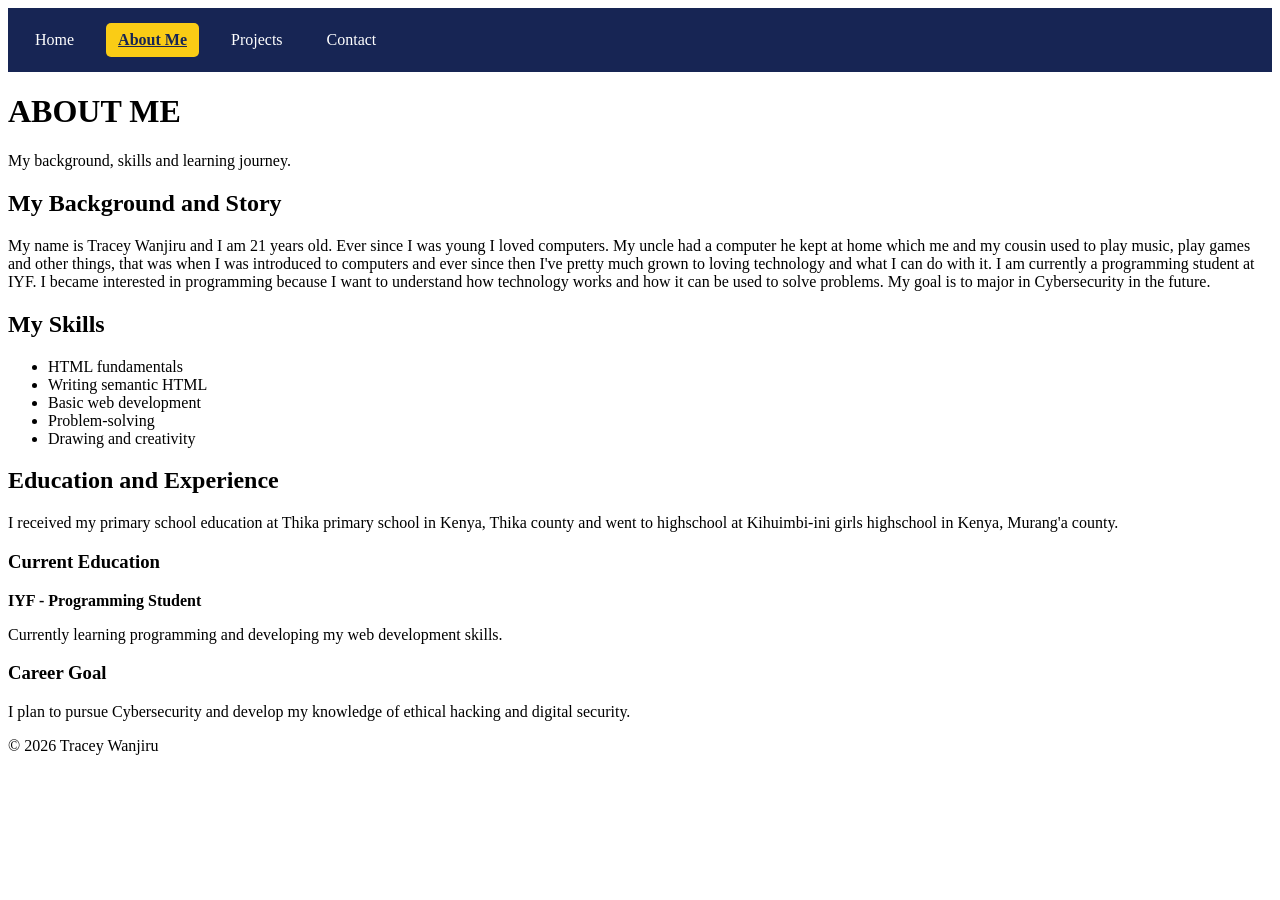
==== about.html @ 1f30659d "Update project files" ====
<!DOCTYPE html>
<html lang="en">
<head>
    <meta charset="UTF-8">
    <meta name="viewport" content="width=device-width, initial-scale=1.0">
    <title>About Me - Tracey Wanjiru</title>
    <link rel="stylesheet" href="style.css">
</head>
<body>
    <nav aria-label="Main navigation">
    <a href="index.html">Home</a>
    <a href="about.html" aria-current="page">About Me</a>
    <a href="projects.html">Projects</a>
    <a href="contact.html">Contact</a>
</nav>
    <header>
        <h1>ABOUT ME</h1>
        <p>My background, skills and learning journey.</p>
    </header>

    <main>
        <section>
            <h2>My Background and Story</h2>
            <p>
                My name is Tracey Wanjiru and I am 21 years old. Ever since I was young I loved computers. My uncle had a computer he kept at home which me and my cousin used to play music, play games and other things, that was when I was introduced to computers and ever since then I've pretty much grown to loving technology and what I can do with it. I am currently a programming
                student at IYF. I became interested in programming
                because I want to understand how technology works
                and how it can be used to solve problems.
                My goal is to major in Cybersecurity in the future.
            </p>
        </section>

        <!-- My skills -->
        <section>
            <h2>My Skills</h2>
            <ul>
                <li>HTML fundamentals</li>
                <li>Writing semantic HTML</li>
                <li>Basic web development</li>
                <li>Problem-solving</li>
                <li>Drawing and creativity</li>
            </ul>
        </section>

        <!-- My education and experience -->
        <section>
            <h2>Education and Experience</h2>
            <p>I received my primary school education at Thika primary school in Kenya, Thika county and went to highschool at Kihuimbi-ini girls highschool in Kenya, Murang'a county.</p>

            <article>
                <h3>Current Education</h3>
                <p>
                    <strong>IYF - Programming Student</strong>
                </p>
                <p>
                    Currently learning programming and developing
                    my web development skills.
                </p>
            </article>

            <article>
                <h3>Career Goal</h3>
                <p>
                    I plan to pursue Cybersecurity and develop
                    my knowledge of ethical hacking and digital security.
                </p>
            </article>
        </section>

    </main>

    <footer>
        <p>&copy; 2026 Tracey Wanjiru</p>
    </footer>

</body>
</html>
---- style.css ----
nav {
    background-color: #172554;
    padding: 15px;
    display: flex;
    flex-wrap: wrap;
    gap: 20px;
}

nav a {
    color: white;
    text-decoration: none;
    padding: 8px 12px;
    border-radius: 5px;
}

nav a:hover {
    background-color: #334155;
}

nav a[aria-current="page"] {
    background-color: #facc15;
    color: #172554;
    font-weight: bold;
    text-decoration: underline;
}
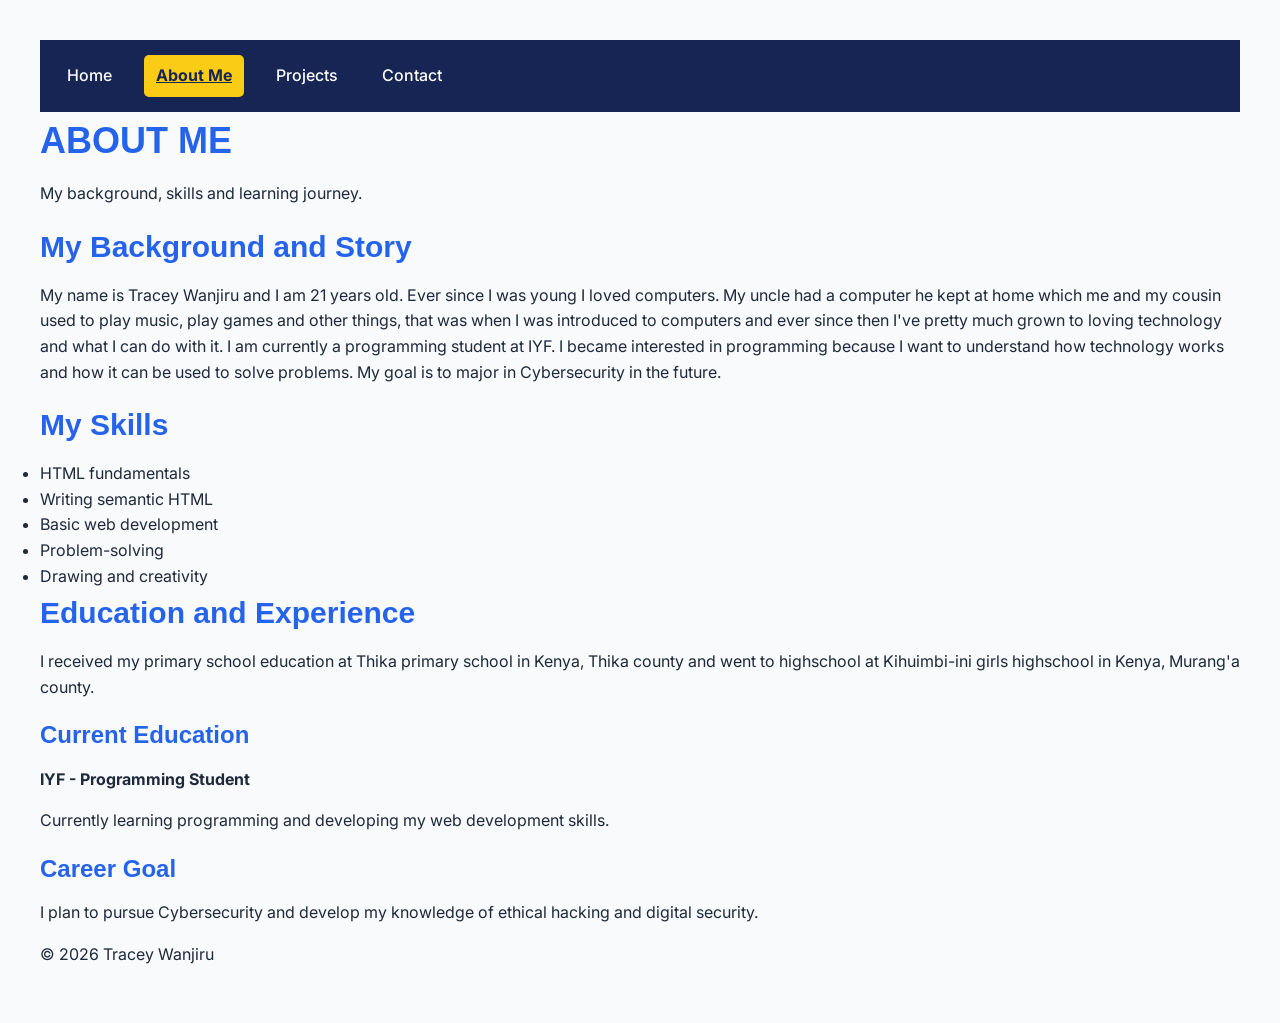
==== commit efe626c7: "Update portfolio styles and add practice files" ====
--- a/about.html
+++ b/about.html
@@ -4,6 +4,9 @@
     <meta charset="UTF-8">
     <meta name="viewport" content="width=device-width, initial-scale=1.0">
     <title>About Me - Tracey Wanjiru</title>
+    <link rel="preconnect" href="https://fonts.googleapis.com">
+    <link rel="preconnect" href="https://fonts.gstatic.com" crossorigin>
+    <link href="https://fonts.googleapis.com/css2?family=Inter:ital,opsz,wght@0,14..32,100..900;1,14..32,100..900&display=swap" rel="stylesheet">
     <link rel="stylesheet" href="style.css">
 </head>
 <body>
--- a/style.css
+++ b/style.css
@@ -1,3 +1,64 @@
+:root {
+    --font-heading: 'Poppins', sans-serif;
+    --font-body: 'Inter', sans-serif;
+
+    --font-xs: 0.75rem;    
+    --font-sm: 0.875rem;   
+    --font-base: 1rem;     
+    --font-lg: 1.125rem;   
+    --font-xl: 1.25rem;    
+    --font-2xl: 1.5rem;    
+    --font-3xl: 1.875rem;  
+    --font-4xl: 2.25rem;   
+
+    --color-primary: #2563eb;        
+    --color-secondary: #f97316;      
+    --color-background: #f8fafc;     
+    --color-text: #1e293b;           
+    --color-muted: #64748b;          
+    
+    --color-primary-light: #dbeafe;  
+    --color-primary-dark: #1d4ed8;
+}
+
+* {
+    margin: 0;
+    padding: 0;
+    box-sizing: border-box;
+}
+
+body {
+    font-family: var(--font-body);
+    font-size: var(--font-base);
+    color: var(--color-text);
+    background-color: var(--color-background);
+    line-height: 1.6;
+    padding: 40px;
+}
+
+h1, h2, h3, h4, h5, h6 {
+    font-family: var(--font-heading);
+    color: var(--color-primary);
+    margin-bottom: 0.75rem;
+    font-weight: 700;
+}
+
+h1 { font-size: var(--font-4xl); font-weight: 800; }
+h2 { font-size: var(--font-3xl); }
+h3 { font-size: var(--font-2xl); }
+h4 { font-size: 1.25rem; font-weight: 600; }
+h5 { font-size: 1rem; font-weight: 600; }
+h6 { font-size: var(--font-sm); font-weight: 500; }
+
+p {
+    margin-bottom: 1rem;
+}
+
+.small-text {
+    font-size: var(--font-sm);
+    color: var(--color-muted);
+}
+
 nav {
     background-color: #172554;
     padding: 15px;
@@ -22,4 +83,40 @@
     color: #172554;
     font-weight: bold;
     text-decoration: underline;
+}
+
+a {
+    color: var(--color-primary);
+    text-decoration: none;
+    font-weight: 500;
+}
+
+a:hover {
+    color: var(--color-primary-dark);
+    text-decoration: underline;
+}
+
+.btn {
+    background-color: var(--color-primary);
+    color: white;
+    font-family: var(--font-heading);
+    font-size: var(--font-base);
+    padding: 12px 24px;
+    border: none;
+    border-radius: 6px;
+    cursor: pointer;
+    transition: background-color 0.2s ease;
+}
+
+.btn:hover {
+    background-color: var(--color-primary-dark);
+}
+
+.card {
+    background-color: white;
+    padding: 30px;
+    border-radius: 8px;
+    border: 1px solid var(--color-primary-light);
+    max-width: 600px;
+    margin-top: 20px;
 }
